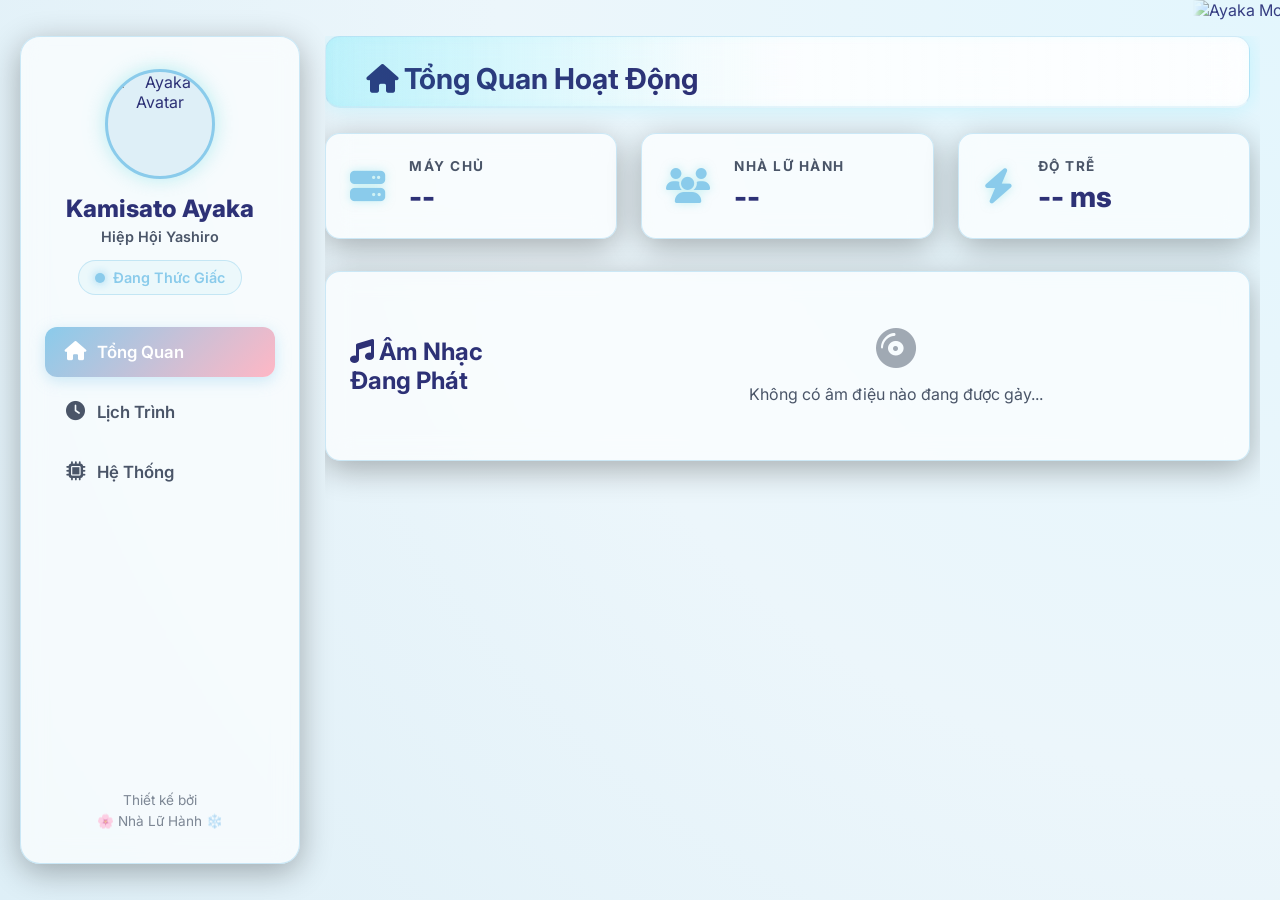
==== dashboard/index.html @ 8c341185 "Fix cache issue by adding ?v=2" ====
<!DOCTYPE html>
<html lang="vi">
<head>
    <meta charset="UTF-8">
    <meta name="viewport" content="width=device-width, initial-scale=1.0">
    <title>Kamisato Ayaka - Bảng Điều Khiển</title>
    <link rel="stylesheet" href="style.css?v=2">
    <link href="https://fonts.googleapis.com/css2?family=Inter:wght@300;400;600;800&display=swap" rel="stylesheet">
    <link rel="stylesheet" href="https://cdnjs.cloudflare.com/ajax/libs/font-awesome/6.4.0/css/all.min.css">
</head>
<body>
    <div class="background">
        <!-- Container chứa hoa tuyết và hoa đào (Được render bằng JavaScript) -->
        <div id="particles-container" aria-hidden="true"></div>
        <!-- Model Ayaka ẩn dưới cùng -->
        <img src="/assets/emojis/ayaka_model.png" class="ayaka-model" alt="Ayaka Model">
    </div>

    <div class="app-layout">
        <!-- Sidebar Navigation -->
        <aside class="sidebar glass">
            <div class="sidebar-header">
                <img src="/assets/emojis/default_avatar.png" alt="Ayaka Avatar" class="avatar" id="ayaka-avatar">
                <h3>Kamisato Ayaka</h3>
                <p class="subtitle">Hiệp Hội Yashiro</p>
                <div class="status-badge online" style="margin-top: 10px;">
                    <span class="dot"></span> Đang Thức Giấc
                </div>
            </div>
            
            <nav class="sidebar-nav">
                <button class="nav-btn active" onclick="switchTab('dashboard')" id="btn-tab-dashboard">
                    <i class="fa-solid fa-house"></i> Tổng Quan
                </button>
                <button class="nav-btn" onclick="switchTab('schedule')" id="btn-tab-schedule">
                    <i class="fa-solid fa-clock"></i> Lịch Trình
                </button>
                <button class="nav-btn" onclick="switchTab('system')" id="btn-tab-system">
                    <i class="fa-solid fa-microchip"></i> Hệ Thống
                </button>
            </nav>
            
            <div class="sidebar-footer">
                <p>Thiết kế bởi<br>🌸 Nhà Lữ Hành ❄️</p>
            </div>
        </aside>

        <!-- Main Content Area -->
        <main class="main-content">
            
            <!-- Tab 1: Tổng Quan (Dashboard) -->
            <div id="tab-dashboard" class="tab-pane active">
                <header class="tab-header">
                    <h2><i class="fa-solid fa-house"></i> Tổng Quan Hoạt Động</h2>
                </header>
                <section class="metrics">
                    <div class="card glass">
                        <i class="fa-solid fa-server icon"></i>
                        <div class="card-info">
                            <h3>Máy Chủ</h3>
                            <p id="guild-count" class="value">--</p>
                        </div>
                    </div>
                    
                    <div class="card glass">
                        <i class="fa-solid fa-users icon"></i>
                        <div class="card-info">
                            <h3>Nhà Lữ Hành</h3>
                            <p id="user-count" class="value">--</p>
                        </div>
                    </div>

                    <div class="card glass">
                        <i class="fa-solid fa-bolt icon"></i>
                        <div class="card-info">
                            <h3>Độ Trễ</h3>
                            <p id="ping-value" class="value">-- ms</p>
                        </div>
                    </div>
                </section>

                <section class="modules">
                    <div class="card full-width glass">
                        <h2><i class="fa-solid fa-music"></i> Âm Nhạc Đang Phát</h2>
                        <div id="music-container" class="music-list">
                            <div class="empty-state">
                                <i class="fa-solid fa-compact-disc fa-spin"></i>
                                <p>Không có âm điệu nào đang được gảy...</p>
                            </div>
                        </div>
                    </div>
                </section>
            </div>

            <!-- Tab 2: Lịch Trình (Schedules) -->
            <div id="tab-schedule" class="tab-pane">
                <header class="tab-header">
                    <h2><i class="fa-solid fa-clock"></i> Quản Lý Lịch Trình & Báo Thức</h2>
                </header>
                <section class="modules">
                    <div class="card full-width glass">
                        <div class="schedule-container">
                            <div class="schedule-form">
                                <h3><i class="fa-solid fa-plus"></i> Thêm Lịch Mới</h3>
                                <div class="form-group">
                                    <label>Máy Chủ:</label>
                                    <select id="guild-select" onchange="loadChannels()"><option value="">-- Chọn Máy Chủ --</option></select>
                                </div>
                                <div class="form-group">
                                    <label>Kênh Thông Báo:</label>
                                    <select id="channel-select"><option value="">-- Chọn Kênh --</option></select>
                                </div>
                                <div class="form-group">
                                    <label>Giờ Kích Hoạt (UTC+7):</label>
                                    <input type="time" id="time-input" required>
                                </div>
                                <div class="form-group">
                                    <label>Báo Thời Tiết Tại (Tùy chọn):</label>
                                    <input type="text" id="weather-input" placeholder="Vd: Hanoi,VN">
                                </div>
                                <div class="form-group">
                                    <label>Chỉ Đạo Nhắc Nhở (Prompt AI):</label>
                                    <textarea id="prompt-input" rows="3" placeholder="Vd: Viết lời chúc buổi sáng thật dễ thương..."></textarea>
                                </div>
                                <button id="btn-save-schedule" class="btn-primary" onclick="saveSchedule()">Lưu Lịch Trình</button>
                            </div>
                            <div class="schedule-list-container">
                                <h3><i class="fa-solid fa-list-check"></i> Lịch Đang Hoạt Động</h3>
                                <div id="schedule-list" class="schedule-list">
                                    <div class="empty-state">
                                        <i class="fa-solid fa-spinner fa-spin"></i>
                                        <p>Đang tải lịch trình...</p>
                                    </div>
                                </div>
                            </div>
                        </div>
                    </div>
                </section>
            </div>

            <!-- Tab 3: Hệ Thống (System) -->
            <div id="tab-system" class="tab-pane">
                <header class="tab-header">
                    <h2><i class="fa-solid fa-microchip"></i> Thông Tin Hệ Thống Bot</h2>
                </header>
                <section class="modules">
                    <div class="card large-card glass">
                        <h2><i class="fa-solid fa-info-circle"></i> Thông Số Kỹ Thuật</h2>
                        <div class="system-info">
                            <div class="sys-row">
                                <span>Tên Bot:</span>
                                <strong id="bot-name">Đang tải...</strong>
                            </div>
                            <div class="sys-row">
                                <span>Mô Hình AI:</span>
                                <strong>Gemini 3.8 Flash</strong>
                            </div>
                            <div class="sys-row">
                                <span>Trí Nhớ:</span>
                                <strong>PostgreSQL Đã Kết Nối</strong>
                            </div>
                        </div>
                    </div>
                    
                    <div class="card large-card glass">
                        <h2><i class="fa-solid fa-face-smile"></i> Tâm Trạng Của Ayaka</h2>
                        <div class="mood-box">
                            <img src="/assets/emojis/AyakaEmoji.jpg" id="mood-avatar" class="mood-img">
                            <p class="mood-text" id="mood-text">Tâm trạng: Vui vẻ 🌸</p>
                        </div>
                    </div>
                </section>
            </div>

        </main>
    </div>

    <script src="app.js?v=2"></script>
</body>
</html>
---- dashboard/style.css ----
@import url('https://fonts.googleapis.com/css2?family=Dancing+Script:wght@700&display=swap');

:root {
    --primary-color: #8ACBEB; /* Cyan from Ayaka's dress */
    --secondary-color: #ffb7c5; /* Sakura pink */
    --bg-dark: #DEEFF7; /* Soft light blue */
    --glass-bg: rgba(255, 255, 255, 0.65);
    --glass-border: rgba(138, 203, 235, 0.4);
    --text-primary: #2D3176; /* Dark navy text */
    --text-secondary: #4A5568;
}

* {
    margin: 0;
    padding: 0;
    box-sizing: border-box;
    font-family: 'Inter', sans-serif;
}

body {
    background-color: var(--bg-dark);
    color: var(--text-primary);
    min-height: 100vh;
    display: flex;
    justify-content: center;
    position: relative;
    overflow-x: hidden;
}

.background {
    position: fixed;
    top: 0;
    left: 0;
    width: 100%;
    height: 100%;
    background: radial-gradient(circle at top right, #E3F6FD 0%, #ECF6FB 50%, #DEEFF7 100%);
    z-index: -2;
}

/* Hiệu ứng làm trong suốt viền trắng của ảnh và hiển thị mẫu Ayaka */
.ayaka-model {
    position: fixed;
    bottom: -5vh;
    right: -2vw;
    height: 105vh;
    z-index: -1;
    opacity: 0.9;
    mix-blend-mode: multiply; /* Loại bỏ nền trắng */
    pointer-events: none;
    filter: contrast(1.1);
    
    /* Làm mờ mượt mà viền trái của ảnh để xóa vạch kẻ dọc */
    -webkit-mask-image: linear-gradient(to right, transparent 0%, black 15%);
    mask-image: linear-gradient(to right, transparent 0%, black 15%);
}

/* Hiệu ứng tuyết rơi/Hạt sáng lấp lánh (Sparkles) được Render bằng JS */
#particles-container {
    position: fixed;
    top: 0;
    left: 0;
    width: 100%;
    height: 100%;
    z-index: -1;
    pointer-events: none;
    overflow: hidden;
}

.particle {
    position: absolute;
    top: -10%;
    user-select: none;
    cursor: default;
    opacity: 0.8;
}

.particle.snow {
    color: var(--primary-color);
    text-shadow: 0 0 5px rgba(107, 214, 214, 0.5);
    animation: fall linear infinite, sway ease-in-out infinite alternate;
}

.particle.sakura {
    filter: drop-shadow(0 0 3px rgba(255, 183, 197, 0.6));
    animation: fall linear infinite, sway-sakura ease-in-out infinite alternate;
}

@keyframes fall {
    0% { top: -10%; }
    100% { top: 110%; }
}

@keyframes sway {
    0% { transform: translateX(0px) rotate(0deg); }
    100% { transform: translateX(50px) rotate(360deg); }
}

@keyframes sway-sakura {
    0% { transform: translateX(0px) rotate(0deg); }
    100% { transform: translateX(-40px) rotate(180deg); }
}

.container {
    width: 100%;
    max-width: 1000px;
    padding: 2rem;
    display: flex;
    flex-direction: column;
    gap: 2rem;
}

/* Header mượt mà như Logitech G Hub */
header {
    display: flex;
    justify-content: space-between;
    align-items: center;
    padding: 1.5rem 2.5rem;
    border-radius: 15px;
    background: linear-gradient(to right, rgba(0, 229, 255, 0.1) 0%, rgba(255, 255, 255, 0.8) 50%, rgba(255, 255, 255, 0.9) 100%);
    backdrop-filter: blur(16px);
    -webkit-backdrop-filter: blur(16px);
    border: 1px solid var(--glass-border);
    box-shadow: 0 0 20px rgba(0, 229, 255, 0.15), inset 0 0 10px rgba(0, 229, 255, 0.05);
    position: relative;
    overflow: hidden;
}

header::before {
    content: '';
    position: absolute;
    top: 0; left: 0; width: 40%; height: 100%;
    background: linear-gradient(90deg, rgba(0,229,255,0.1), transparent);
    z-index: 0;
}

.header-content {
    display: flex;
    align-items: center;
    gap: 1.5rem;
    z-index: 1;
}

.avatar {
    width: 75px;
    height: 75px;
    border-radius: 50%;
    object-fit: cover;
    border: 2px solid var(--primary-color);
    box-shadow: 0 0 15px rgba(140, 225, 230, 0.6);
    background-color: var(--bg-dark);
}

.title-group h1 {
    font-size: 2.2rem;
    font-weight: 800;
    color: var(--text-primary);
    text-shadow: 0 0 5px rgba(138, 203, 235, 0.3);
    letter-spacing: 1px;
}

/* Header Right flex container */
.header-right {
    display: flex;
    flex-direction: column;
    align-items: flex-end;
    gap: 0.2rem;
    z-index: 1;
}

/* Signature text style */
.signature {
    font-family: 'Dancing Script', cursive;
    font-size: 2.5rem;
    color: var(--primary-color);
    opacity: 0.8;
    margin-right: 15px;
    transform: rotate(-5deg);
    text-shadow: 0 0 10px rgba(255, 255, 255, 0.8);
    pointer-events: none;
}

.subtitle {
    color: var(--text-secondary);
    font-size: 0.95rem;
    font-weight: 600;
}

.status-badge {
    display: flex;
    align-items: center;
    gap: 8px;
    background: rgba(140, 225, 230, 0.1);
    color: var(--primary-color);
    padding: 8px 16px;
    border-radius: 30px;
    font-weight: 600;
    font-size: 0.9rem;
    border: 1px solid var(--glass-border);
    z-index: 1;
}

.dot {
    width: 10px;
    height: 10px;
    background-color: var(--primary-color);
    border-radius: 50%;
    box-shadow: 0 0 10px var(--primary-color);
    animation: pulse 2s infinite;
}

@keyframes pulse {
    0% { transform: scale(0.95); box-shadow: 0 0 0 0 rgba(140, 225, 230, 0.7); }
    70% { transform: scale(1); box-shadow: 0 0 0 10px rgba(140, 225, 230, 0); }
    100% { transform: scale(0.95); box-shadow: 0 0 0 0 rgba(140, 225, 230, 0); }
}

.glass {
    background: var(--glass-bg);
    backdrop-filter: blur(12px);
    -webkit-backdrop-filter: blur(12px);
    border: 1px solid var(--glass-border);
    box-shadow: 0 8px 32px 0 rgba(0, 0, 0, 0.3);
    border-radius: 15px;
    transition: transform 0.3s ease, box-shadow 0.3s ease, border-color 0.3s ease;
}

.glass:hover {
    transform: translateY(-3px);
    box-shadow: 0 12px 40px 0 rgba(0, 0, 0, 0.5), 0 0 20px rgba(140, 225, 230, 0.1);
    border-color: rgba(140, 225, 230, 0.5);
}

.metrics {
    display: grid;
    grid-template-columns: repeat(auto-fit, minmax(250px, 1fr));
    gap: 1.5rem;
    margin-bottom: 2rem;
}

.card {
    padding: 1.5rem;
    display: flex;
    align-items: center;
    gap: 1.5rem;
}

.icon {
    font-size: 2.2rem;
    color: var(--primary-color);
    text-shadow: 0 0 10px rgba(140, 225, 230, 0.5);
    background: transparent;
}

.card-info h3 {
    color: var(--text-secondary);
    font-size: 0.85rem;
    text-transform: uppercase;
    letter-spacing: 1.5px;
    margin-bottom: 5px;
}

.value {
    font-size: 1.8rem;
    font-weight: 800;
    color: var(--text-primary);
}

.modules {
    display: grid;
    grid-template-columns: 2fr 1fr;
    gap: 1.5rem;
}

.large-card {
    flex-direction: column;
    align-items: flex-start;
    padding: 2rem;
}

.large-card h2 {
    font-size: 1.2rem;
    text-transform: uppercase;
    letter-spacing: 1px;
    display: flex;
    align-items: center;
    gap: 10px;
    margin-bottom: 1.5rem;
    color: var(--primary-color);
}

.music-list {
    width: 100%;
    display: flex;
    flex-direction: column;
    gap: 10px;
}

.empty-state {
    text-align: center;
    padding: 2rem;
    color: var(--text-secondary);
    display: flex;
    flex-direction: column;
    align-items: center;
    gap: 1rem;
}

.empty-state i {
    font-size: 2.5rem;
    opacity: 0.5;
}

.track-item {
    display: flex;
    align-items: center;
    padding: 1rem;
    background: rgba(255, 255, 255, 0.03);
    border-radius: 12px;
    gap: 15px;
    border: 1px solid rgba(255,255,255,0.05);
}

.track-icon {
    width: 40px;
    height: 40px;
    background: var(--glass-bg);
    border: 1px solid var(--primary-color);
    border-radius: 50%;
    display: flex;
    justify-content: center;
    align-items: center;
    color: var(--primary-color);
    box-shadow: 0 0 10px rgba(140,225,230,0.3);
}

.track-info h4 {
    font-size: 1rem;
    margin-bottom: 3px;
    color: var(--text-primary);
}

.track-info p {
    font-size: 0.8rem;
    color: var(--text-secondary);
}

/* Khu vực Tâm trạng (Mood Box) */
.mood-box {
    width: 100%;
    display: flex;
    flex-direction: column;
    align-items: center;
    gap: 1rem;
    padding-top: 1rem;
}
.mood-img {
    width: 100px;
    height: 100px;
    border-radius: 15px;
    object-fit: cover;
    box-shadow: 0 5px 15px rgba(0,0,0,0.5);
    border: 2px solid var(--primary-color);
}
.mood-text {
    font-size: 1rem;
    font-weight: 600;
    color: var(--secondary-color);
}

.system-info {
    width: 100%;
    display: flex;
    flex-direction: column;
    gap: 1rem;
}

.sys-row {
    display: flex;
    justify-content: space-between;
    padding-bottom: 0.8rem;
    border-bottom: 1px dashed rgba(0, 0, 0, 0.1);
}

.sys-row span {
    color: var(--text-secondary);
}

footer {
    text-align: center;
    color: var(--text-secondary);
    font-size: 0.85rem;
    margin-top: 2rem;
    opacity: 0.6;
}

@media (max-width: 768px) {
    .modules {
        grid-template-columns: 1fr;
    }
    header {
        flex-direction: column;
        text-align: center;
        gap: 1rem;
    }
    .signature {
        display: none;
    }
}

/* Schedule Styles */
.full-width { grid-column: 1 / -1; }
.schedule-container { display: grid; grid-template-columns: 1fr 1fr; gap: 20px; margin-top: 15px; }
.schedule-form, .schedule-list-container { background: rgba(255, 255, 255, 0.5); padding: 15px; border-radius: 12px; }
.form-group { margin-bottom: 12px; }
.form-group label { display: block; font-size: 0.9em; font-weight: 600; color: var(--primary-color); margin-bottom: 5px; }
.form-group select, .form-group input, .form-group textarea { width: 100%; padding: 8px 12px; border: 1px solid rgba(138, 180, 248, 0.3); border-radius: 8px; font-family: 'Inter', sans-serif; }
.btn-primary { background: linear-gradient(135deg, var(--primary-color), var(--secondary-color)); color: white; border: none; padding: 10px 20px; border-radius: 8px; cursor: pointer; font-weight: bold; width: 100%; transition: opacity 0.3s; }
.btn-primary:hover { opacity: 0.9; }
.schedule-item { background: white; padding: 12px; border-radius: 8px; margin-bottom: 10px; box-shadow: 0 2px 5px rgba(0,0,0,0.05); display: flex; justify-content: space-between; align-items: center; }
.schedule-item .info h4 { margin: 0 0 5px 0; color: var(--primary-color); }
.schedule-item .info p { margin: 0; font-size: 0.85em; color: var(--text-color); }
.btn-delete { background: #ff4d4d; color: white; border: none; width: 30px; height: 30px; border-radius: 50%; cursor: pointer; display: flex; align-items: center; justify-content: center; }
.btn-delete:hover { background: #cc0000; }
@media (max-width: 768px) { .schedule-container { grid-template-columns: 1fr; } }

/* --- Layout Ch�nh --- */
.app-layout {
    display: flex;
    width: 100%;
    max-width: 1300px;
    height: 92vh;
    margin-top: 4vh;
    gap: 25px;
    padding: 0 20px;
    z-index: 1;
}

/* --- Sidebar --- */
.sidebar {
    width: 280px;
    display: flex;
    flex-direction: column;
    padding: 2rem 1.5rem;
    gap: 2rem;
    border-radius: 20px;
    flex-shrink: 0;
}

.sidebar-header {
    display: flex;
    flex-direction: column;
    align-items: center;
    text-align: center;
    gap: 5px;
}
.sidebar-header h3 {
    color: var(--text-primary);
    font-size: 1.5rem;
    font-weight: 800;
    margin-top: 10px;
}
.sidebar-header .subtitle {
    color: var(--text-secondary);
    font-size: 0.9rem;
    font-weight: 600;
}
.avatar {
    width: 110px;
    height: 110px;
    border-radius: 50%;
    object-fit: cover;
    border: 3px solid var(--primary-color);
    box-shadow: 0 0 20px rgba(140, 225, 230, 0.6);
    background-color: var(--bg-dark);
}

.sidebar-nav {
    display: flex;
    flex-direction: column;
    gap: 10px;
    flex: 1;
}
.nav-btn {
    background: transparent;
    border: none;
    color: var(--text-secondary);
    text-align: left;
    padding: 15px 20px;
    font-size: 1.05rem;
    font-weight: 600;
    border-radius: 12px;
    cursor: pointer;
    transition: all 0.3s ease;
    display: flex;
    align-items: center;
    gap: 12px;
}
.nav-btn i { font-size: 1.2rem; width: 20px; text-align: center; }
.nav-btn:hover {
    background: rgba(138, 203, 235, 0.15);
    color: var(--primary-color);
    transform: translateX(5px);
}
.nav-btn.active {
    background: linear-gradient(135deg, var(--primary-color), var(--secondary-color));
    color: white;
    box-shadow: 0 4px 15px rgba(138, 203, 235, 0.4);
}
.nav-btn.active:hover { transform: none; color: white; }

.sidebar-footer { text-align: center; color: var(--text-secondary); font-size: 0.85rem; line-height: 1.5; opacity: 0.7;}

/* --- Main Content & Tabs --- */
.main-content {
    flex: 1;
    overflow-y: auto;
    padding-right: 10px; /* offset scrollbar */
}
/* Tu? ch?nh Scrollbar */
.main-content::-webkit-scrollbar { width: 6px; }
.main-content::-webkit-scrollbar-thumb { background: rgba(138,203,235,0.5); border-radius: 10px; }
.main-content::-webkit-scrollbar-track { background: transparent; }

.tab-pane {
    display: none;
    animation: fadeIn 0.4s ease forwards;
}
.tab-pane.active { display: block; }
@keyframes fadeIn { from { opacity: 0; transform: translateY(10px); } to { opacity: 1; transform: translateY(0); } }

.tab-header { margin-bottom: 25px; padding-bottom: 10px; border-bottom: 2px solid rgba(138,203,235,0.2); }
.tab-header h2 { font-size: 1.8rem; color: var(--text-primary); }

/* Make modules stack vertically if needed */
.modules { display: flex; flex-direction: column; gap: 1.5rem; }

/* Responsive adjustments */
@media (max-width: 900px) {
    .app-layout { flex-direction: column; height: auto; }
    .sidebar { width: 100%; flex-direction: row; flex-wrap: wrap; justify-content: space-between; padding: 1rem; }
    .sidebar-header { flex-direction: row; text-align: left; }
    .sidebar-header .avatar { width: 60px; height: 60px; }
    .sidebar-nav { flex-direction: row; width: 100%; overflow-x: auto; }
    .nav-btn { flex: 1; justify-content: center; padding: 10px; font-size: 0.9rem; }
}
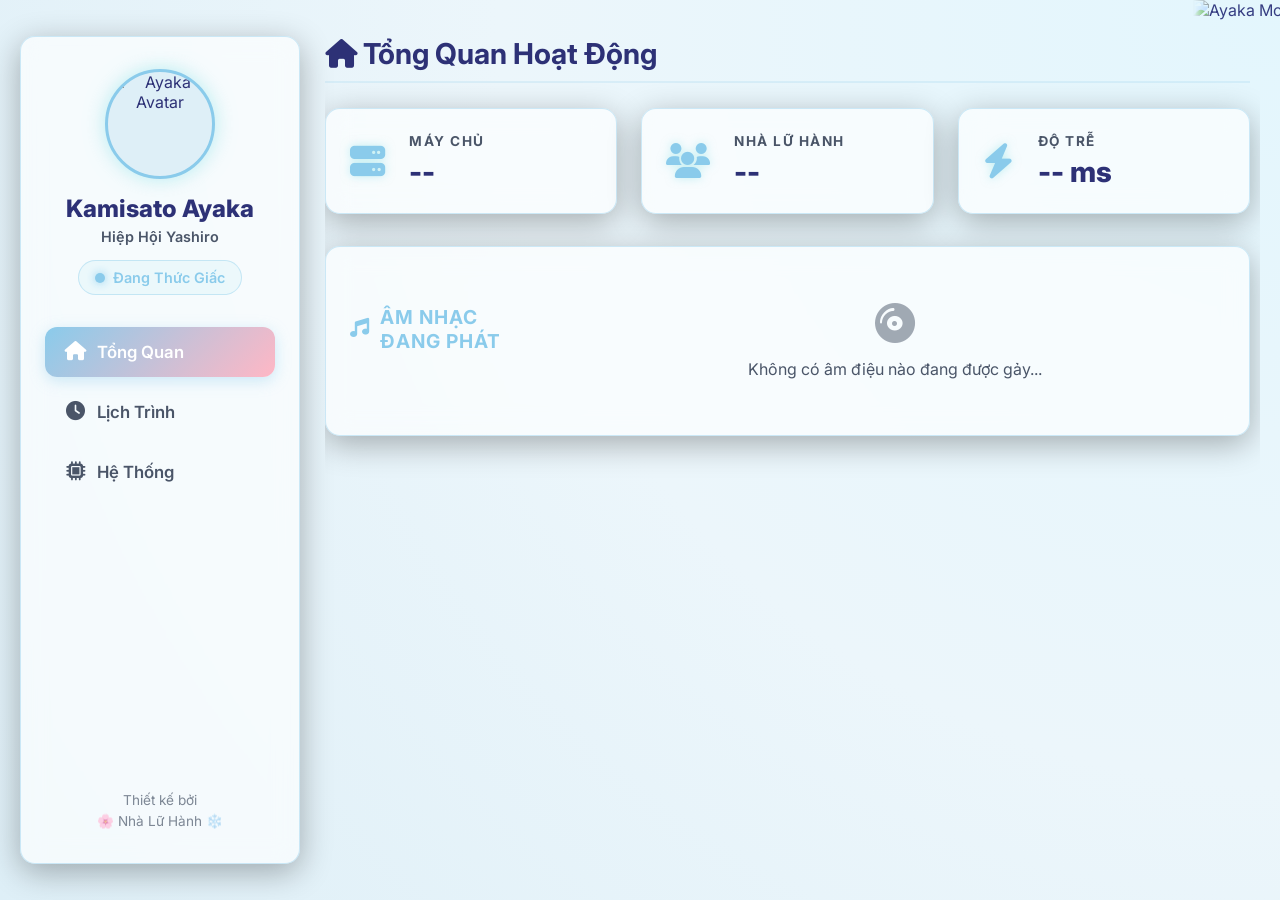
==== commit 4cdad313: "Fix CSS encoding corruption" ====
--- a/dashboard/index.html
+++ b/dashboard/index.html
@@ -4,7 +4,7 @@
     <meta charset="UTF-8">
     <meta name="viewport" content="width=device-width, initial-scale=1.0">
     <title>Kamisato Ayaka - Bảng Điều Khiển</title>
-    <link rel="stylesheet" href="style.css?v=2">
+    <link rel="stylesheet" href="style.css?v=3">
     <link href="https://fonts.googleapis.com/css2?family=Inter:wght@300;400;600;800&display=swap" rel="stylesheet">
     <link rel="stylesheet" href="https://cdnjs.cloudflare.com/ajax/libs/font-awesome/6.4.0/css/all.min.css">
 </head>
--- a/dashboard/style.css
+++ b/dashboard/style.css
@@ -100,89 +100,56 @@
     100% { transform: translateX(-40px) rotate(180deg); }
 }
 
-.container {
-    width: 100%;
-    max-width: 1000px;
-    padding: 2rem;
-    display: flex;
-    flex-direction: column;
+/* --- Layout Chính --- */
+.app-layout {
+    display: flex;
+    width: 100%;
+    max-width: 1300px;
+    height: 92vh;
+    margin-top: 4vh;
+    gap: 25px;
+    padding: 0 20px;
+    z-index: 1;
+}
+
+/* --- Sidebar --- */
+.sidebar {
+    width: 280px;
+    display: flex;
+    flex-direction: column;
+    padding: 2rem 1.5rem;
     gap: 2rem;
-}
-
-/* Header mượt mà như Logitech G Hub */
-header {
-    display: flex;
-    justify-content: space-between;
-    align-items: center;
-    padding: 1.5rem 2.5rem;
-    border-radius: 15px;
-    background: linear-gradient(to right, rgba(0, 229, 255, 0.1) 0%, rgba(255, 255, 255, 0.8) 50%, rgba(255, 255, 255, 0.9) 100%);
-    backdrop-filter: blur(16px);
-    -webkit-backdrop-filter: blur(16px);
-    border: 1px solid var(--glass-border);
-    box-shadow: 0 0 20px rgba(0, 229, 255, 0.15), inset 0 0 10px rgba(0, 229, 255, 0.05);
-    position: relative;
-    overflow: hidden;
-}
-
-header::before {
-    content: '';
-    position: absolute;
-    top: 0; left: 0; width: 40%; height: 100%;
-    background: linear-gradient(90deg, rgba(0,229,255,0.1), transparent);
-    z-index: 0;
-}
-
-.header-content {
-    display: flex;
-    align-items: center;
-    gap: 1.5rem;
-    z-index: 1;
+    border-radius: 20px;
+    flex-shrink: 0;
+}
+
+.sidebar-header {
+    display: flex;
+    flex-direction: column;
+    align-items: center;
+    text-align: center;
+    gap: 5px;
+}
+.sidebar-header h3 {
+    color: var(--text-primary);
+    font-size: 1.5rem;
+    font-weight: 800;
+    margin-top: 10px;
+}
+.sidebar-header .subtitle {
+    color: var(--text-secondary);
+    font-size: 0.9rem;
+    font-weight: 600;
 }
 
 .avatar {
-    width: 75px;
-    height: 75px;
+    width: 110px;
+    height: 110px;
     border-radius: 50%;
     object-fit: cover;
-    border: 2px solid var(--primary-color);
-    box-shadow: 0 0 15px rgba(140, 225, 230, 0.6);
+    border: 3px solid var(--primary-color);
+    box-shadow: 0 0 20px rgba(140, 225, 230, 0.6);
     background-color: var(--bg-dark);
-}
-
-.title-group h1 {
-    font-size: 2.2rem;
-    font-weight: 800;
-    color: var(--text-primary);
-    text-shadow: 0 0 5px rgba(138, 203, 235, 0.3);
-    letter-spacing: 1px;
-}
-
-/* Header Right flex container */
-.header-right {
-    display: flex;
-    flex-direction: column;
-    align-items: flex-end;
-    gap: 0.2rem;
-    z-index: 1;
-}
-
-/* Signature text style */
-.signature {
-    font-family: 'Dancing Script', cursive;
-    font-size: 2.5rem;
-    color: var(--primary-color);
-    opacity: 0.8;
-    margin-right: 15px;
-    transform: rotate(-5deg);
-    text-shadow: 0 0 10px rgba(255, 255, 255, 0.8);
-    pointer-events: none;
-}
-
-.subtitle {
-    color: var(--text-secondary);
-    font-size: 0.95rem;
-    font-weight: 600;
 }
 
 .status-badge {
@@ -214,6 +181,69 @@
     100% { transform: scale(0.95); box-shadow: 0 0 0 0 rgba(140, 225, 230, 0); }
 }
 
+
+.sidebar-nav {
+    display: flex;
+    flex-direction: column;
+    gap: 10px;
+    flex: 1;
+}
+.nav-btn {
+    background: transparent;
+    border: none;
+    color: var(--text-secondary);
+    text-align: left;
+    padding: 15px 20px;
+    font-size: 1.05rem;
+    font-weight: 600;
+    border-radius: 12px;
+    cursor: pointer;
+    transition: all 0.3s ease;
+    display: flex;
+    align-items: center;
+    gap: 12px;
+}
+.nav-btn i { font-size: 1.2rem; width: 20px; text-align: center; }
+.nav-btn:hover {
+    background: rgba(138, 203, 235, 0.15);
+    color: var(--primary-color);
+    transform: translateX(5px);
+}
+.nav-btn.active {
+    background: linear-gradient(135deg, var(--primary-color), var(--secondary-color));
+    color: white;
+    box-shadow: 0 4px 15px rgba(138, 203, 235, 0.4);
+}
+.nav-btn.active:hover { transform: none; color: white; }
+
+.sidebar-footer { text-align: center; color: var(--text-secondary); font-size: 0.85rem; line-height: 1.5; opacity: 0.7;}
+
+
+/* --- Main Content & Tabs --- */
+.main-content {
+    flex: 1;
+    overflow-y: auto;
+    padding-right: 10px; /* offset scrollbar */
+}
+/* Tuỳ chỉnh Scrollbar */
+.main-content::-webkit-scrollbar { width: 6px; }
+.main-content::-webkit-scrollbar-thumb { background: rgba(138,203,235,0.5); border-radius: 10px; }
+.main-content::-webkit-scrollbar-track { background: transparent; }
+
+.tab-pane {
+    display: none;
+    animation: fadeIn 0.4s ease forwards;
+}
+.tab-pane.active { display: block; }
+@keyframes fadeIn { from { opacity: 0; transform: translateY(10px); } to { opacity: 1; transform: translateY(0); } }
+
+.tab-header { margin-bottom: 25px; padding-bottom: 10px; border-bottom: 2px solid rgba(138,203,235,0.2); }
+.tab-header h2 { font-size: 1.8rem; color: var(--text-primary); }
+
+.modules { display: flex; flex-direction: column; gap: 1.5rem; }
+
+
+/* UI Components */
 .glass {
     background: var(--glass-bg);
     backdrop-filter: blur(12px);
@@ -265,12 +295,6 @@
     color: var(--text-primary);
 }
 
-.modules {
-    display: grid;
-    grid-template-columns: 2fr 1fr;
-    gap: 1.5rem;
-}
-
 .large-card {
     flex-direction: column;
     align-items: flex-start;
@@ -288,6 +312,18 @@
     color: var(--primary-color);
 }
 
+.full-width h2 {
+    font-size: 1.2rem;
+    text-transform: uppercase;
+    letter-spacing: 1px;
+    display: flex;
+    align-items: center;
+    gap: 10px;
+    margin-bottom: 1.5rem;
+    color: var(--primary-color);
+}
+
+/* Music */
 .music-list {
     width: 100%;
     display: flex;
@@ -344,7 +380,7 @@
     color: var(--text-secondary);
 }
 
-/* Khu vực Tâm trạng (Mood Box) */
+/* Mood Box */
 .mood-box {
     width: 100%;
     display: flex;
@@ -385,30 +421,8 @@
     color: var(--text-secondary);
 }
 
-footer {
-    text-align: center;
-    color: var(--text-secondary);
-    font-size: 0.85rem;
-    margin-top: 2rem;
-    opacity: 0.6;
-}
-
-@media (max-width: 768px) {
-    .modules {
-        grid-template-columns: 1fr;
-    }
-    header {
-        flex-direction: column;
-        text-align: center;
-        gap: 1rem;
-    }
-    .signature {
-        display: none;
-    }
-}
-
-/* Schedule Styles */
-.full-width { grid-column: 1 / -1; }
+/* Schedule */
+.full-width { grid-column: 1 / -1; padding: 1.5rem; }
 .schedule-container { display: grid; grid-template-columns: 1fr 1fr; gap: 20px; margin-top: 15px; }
 .schedule-form, .schedule-list-container { background: rgba(255, 255, 255, 0.5); padding: 15px; border-radius: 12px; }
 .form-group { margin-bottom: 12px; }
@@ -421,120 +435,8 @@
 .schedule-item .info p { margin: 0; font-size: 0.85em; color: var(--text-color); }
 .btn-delete { background: #ff4d4d; color: white; border: none; width: 30px; height: 30px; border-radius: 50%; cursor: pointer; display: flex; align-items: center; justify-content: center; }
 .btn-delete:hover { background: #cc0000; }
-@media (max-width: 768px) { .schedule-container { grid-template-columns: 1fr; } }
-
-/* --- Layout Ch�nh --- */
-.app-layout {
-    display: flex;
-    width: 100%;
-    max-width: 1300px;
-    height: 92vh;
-    margin-top: 4vh;
-    gap: 25px;
-    padding: 0 20px;
-    z-index: 1;
-}
-
-/* --- Sidebar --- */
-.sidebar {
-    width: 280px;
-    display: flex;
-    flex-direction: column;
-    padding: 2rem 1.5rem;
-    gap: 2rem;
-    border-radius: 20px;
-    flex-shrink: 0;
-}
-
-.sidebar-header {
-    display: flex;
-    flex-direction: column;
-    align-items: center;
-    text-align: center;
-    gap: 5px;
-}
-.sidebar-header h3 {
-    color: var(--text-primary);
-    font-size: 1.5rem;
-    font-weight: 800;
-    margin-top: 10px;
-}
-.sidebar-header .subtitle {
-    color: var(--text-secondary);
-    font-size: 0.9rem;
-    font-weight: 600;
-}
-.avatar {
-    width: 110px;
-    height: 110px;
-    border-radius: 50%;
-    object-fit: cover;
-    border: 3px solid var(--primary-color);
-    box-shadow: 0 0 20px rgba(140, 225, 230, 0.6);
-    background-color: var(--bg-dark);
-}
-
-.sidebar-nav {
-    display: flex;
-    flex-direction: column;
-    gap: 10px;
-    flex: 1;
-}
-.nav-btn {
-    background: transparent;
-    border: none;
-    color: var(--text-secondary);
-    text-align: left;
-    padding: 15px 20px;
-    font-size: 1.05rem;
-    font-weight: 600;
-    border-radius: 12px;
-    cursor: pointer;
-    transition: all 0.3s ease;
-    display: flex;
-    align-items: center;
-    gap: 12px;
-}
-.nav-btn i { font-size: 1.2rem; width: 20px; text-align: center; }
-.nav-btn:hover {
-    background: rgba(138, 203, 235, 0.15);
-    color: var(--primary-color);
-    transform: translateX(5px);
-}
-.nav-btn.active {
-    background: linear-gradient(135deg, var(--primary-color), var(--secondary-color));
-    color: white;
-    box-shadow: 0 4px 15px rgba(138, 203, 235, 0.4);
-}
-.nav-btn.active:hover { transform: none; color: white; }
-
-.sidebar-footer { text-align: center; color: var(--text-secondary); font-size: 0.85rem; line-height: 1.5; opacity: 0.7;}
-
-/* --- Main Content & Tabs --- */
-.main-content {
-    flex: 1;
-    overflow-y: auto;
-    padding-right: 10px; /* offset scrollbar */
-}
-/* Tu? ch?nh Scrollbar */
-.main-content::-webkit-scrollbar { width: 6px; }
-.main-content::-webkit-scrollbar-thumb { background: rgba(138,203,235,0.5); border-radius: 10px; }
-.main-content::-webkit-scrollbar-track { background: transparent; }
-
-.tab-pane {
-    display: none;
-    animation: fadeIn 0.4s ease forwards;
-}
-.tab-pane.active { display: block; }
-@keyframes fadeIn { from { opacity: 0; transform: translateY(10px); } to { opacity: 1; transform: translateY(0); } }
-
-.tab-header { margin-bottom: 25px; padding-bottom: 10px; border-bottom: 2px solid rgba(138,203,235,0.2); }
-.tab-header h2 { font-size: 1.8rem; color: var(--text-primary); }
-
-/* Make modules stack vertically if needed */
-.modules { display: flex; flex-direction: column; gap: 1.5rem; }
-
-/* Responsive adjustments */
+
+/* Responsive */
 @media (max-width: 900px) {
     .app-layout { flex-direction: column; height: auto; }
     .sidebar { width: 100%; flex-direction: row; flex-wrap: wrap; justify-content: space-between; padding: 1rem; }
@@ -542,4 +444,5 @@
     .sidebar-header .avatar { width: 60px; height: 60px; }
     .sidebar-nav { flex-direction: row; width: 100%; overflow-x: auto; }
     .nav-btn { flex: 1; justify-content: center; padding: 10px; font-size: 0.9rem; }
-}
+    .schedule-container { grid-template-columns: 1fr; }
+}
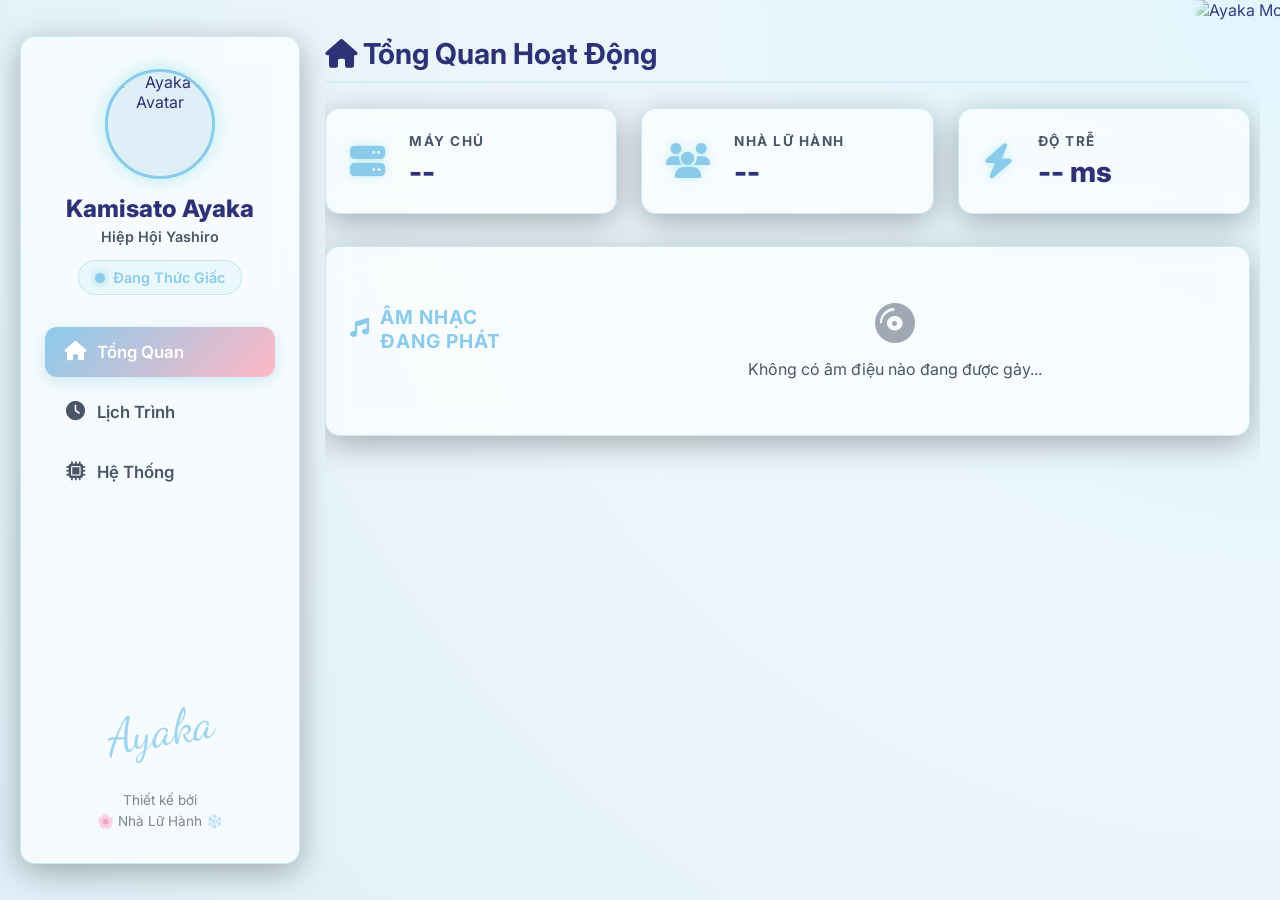
==== commit 8dd1a82a: "Fix JS corruption & add signature" ====
--- a/dashboard/index.html
+++ b/dashboard/index.html
@@ -4,7 +4,7 @@
     <meta charset="UTF-8">
     <meta name="viewport" content="width=device-width, initial-scale=1.0">
     <title>Kamisato Ayaka - Bảng Điều Khiển</title>
-    <link rel="stylesheet" href="style.css?v=3">
+    <link rel="stylesheet" href="style.css?v=4">
     <link href="https://fonts.googleapis.com/css2?family=Inter:wght@300;400;600;800&display=swap" rel="stylesheet">
     <link rel="stylesheet" href="https://cdnjs.cloudflare.com/ajax/libs/font-awesome/6.4.0/css/all.min.css">
 </head>
@@ -39,6 +39,10 @@
                     <i class="fa-solid fa-microchip"></i> Hệ Thống
                 </button>
             </nav>
+            
+            <div class="sidebar-signature" style="font-family: 'Dancing Script', cursive; font-size: 3rem; color: var(--primary-color); text-align: center; transform: rotate(-10deg); margin-top: auto; opacity: 0.8; text-shadow: 0 0 10px rgba(255,255,255,0.8);">
+                Ayaka
+            </div>
             
             <div class="sidebar-footer">
                 <p>Thiết kế bởi<br>🌸 Nhà Lữ Hành ❄️</p>
@@ -175,6 +179,6 @@
         </main>
     </div>
 
-    <script src="app.js?v=2"></script>
+    <script src="app.js?v=4"></script>
 </body>
 </html>
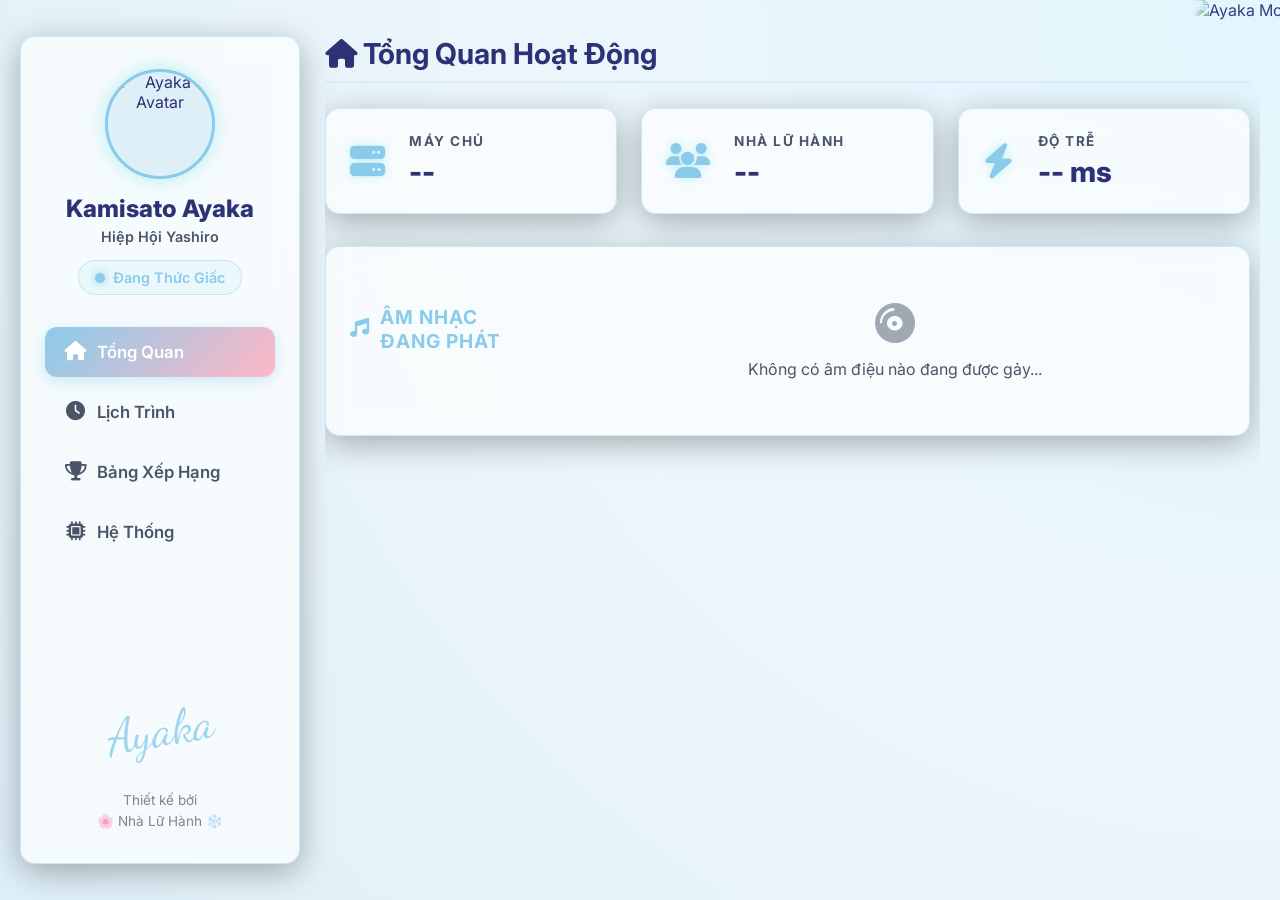
==== commit e9ea1256: "Merge Leaderboard into Main Dashboard SPA" ====
--- a/dashboard/index.html
+++ b/dashboard/index.html
@@ -4,7 +4,7 @@
     <meta charset="UTF-8">
     <meta name="viewport" content="width=device-width, initial-scale=1.0">
     <title>Kamisato Ayaka - Bảng Điều Khiển</title>
-    <link rel="stylesheet" href="style.css?v=4">
+    <link rel="stylesheet" href="style.css?v=5">
     <link href="https://fonts.googleapis.com/css2?family=Inter:wght@300;400;600;800&display=swap" rel="stylesheet">
     <link rel="stylesheet" href="https://cdnjs.cloudflare.com/ajax/libs/font-awesome/6.4.0/css/all.min.css">
 </head>
@@ -35,6 +35,9 @@
                 <button class="nav-btn" onclick="switchTab('schedule')" id="btn-tab-schedule">
                     <i class="fa-solid fa-clock"></i> Lịch Trình
                 </button>
+                <button class="nav-btn" onclick="switchTab('leaderboard')" id="btn-tab-leaderboard">
+                    <i class="fa-solid fa-trophy"></i> Bảng Xếp Hạng
+                </button>
                 <button class="nav-btn" onclick="switchTab('system')" id="btn-tab-system">
                     <i class="fa-solid fa-microchip"></i> Hệ Thống
                 </button>
@@ -142,7 +145,30 @@
                 </section>
             </div>
 
-            <!-- Tab 3: Hệ Thống (System) -->
+            <!-- Tab 3: Bảng Xếp Hạng (Leaderboard) -->
+            <div id="tab-leaderboard" class="tab-pane">
+                <header class="tab-header">
+                    <h2><i class="fa-solid fa-trophy"></i> Bảng Phong Thần</h2>
+                </header>
+                <section class="modules">
+                    <div class="card full-width glass">
+                        <div style="text-align: center; margin-bottom: 20px;">
+                            <p>Tôn vinh những Nhà Lữ Hành chăm chỉ tương tác nhất cùng Ayaka 🌸</p>
+                        </div>
+                        <div class="table-responsive">
+                            <table class="lb-table" style="width: 100%; border-collapse: separate; border-spacing: 0 10px;">
+                                <tbody id="lb-body">
+                                    <tr>
+                                        <td colspan="4" style="text-align: center; padding: 2rem;">Đang tải dữ liệu...</td>
+                                    </tr>
+                                </tbody>
+                            </table>
+                        </div>
+                    </div>
+                </section>
+            </div>
+
+            <!-- Tab 4: Hệ Thống (System) -->
             <div id="tab-system" class="tab-pane">
                 <header class="tab-header">
                     <h2><i class="fa-solid fa-microchip"></i> Thông Tin Hệ Thống Bot</h2>
@@ -179,6 +205,21 @@
         </main>
     </div>
 
-    <script src="app.js?v=4"></script>
+    <!-- Custom Modal cho Thông Báo và Xác Nhận -->
+    <div id="custom-modal" class="modal-overlay">
+        <div class="modal-content glass">
+            <div class="modal-icon" id="modal-icon">
+                <i class="fa-solid fa-bell"></i>
+            </div>
+            <h3 id="modal-title">Thông báo</h3>
+            <p id="modal-message">Nội dung thông báo...</p>
+            <div class="modal-actions" id="modal-actions">
+                <button id="modal-btn-ok" class="btn-primary">Đồng Ý</button>
+                <button id="modal-btn-cancel" class="btn-secondary" style="display: none;">Hủy</button>
+            </div>
+        </div>
+    </div>
+
+    <script src="app.js?v=5"></script>
 </body>
 </html>
--- a/dashboard/style.css
+++ b/dashboard/style.css
@@ -436,6 +436,78 @@
 .btn-delete { background: #ff4d4d; color: white; border: none; width: 30px; height: 30px; border-radius: 50%; cursor: pointer; display: flex; align-items: center; justify-content: center; }
 .btn-delete:hover { background: #cc0000; }
 
+/* Custom Modal */
+.modal-overlay {
+    position: fixed;
+    top: 0; left: 0; width: 100%; height: 100%;
+    background: rgba(0, 0, 0, 0.4);
+    backdrop-filter: blur(5px);
+    display: none; /* Hidden by default */
+    align-items: center;
+    justify-content: center;
+    z-index: 1000;
+    opacity: 0;
+    transition: opacity 0.3s ease;
+}
+.modal-overlay.active {
+    display: flex;
+    opacity: 1;
+}
+.modal-content {
+    background: var(--bg-dark);
+    padding: 2rem;
+    border-radius: 20px;
+    width: 90%;
+    max-width: 400px;
+    text-align: center;
+    transform: translateY(-20px);
+    transition: transform 0.3s ease;
+    box-shadow: 0 10px 40px rgba(0,0,0,0.2);
+}
+.modal-overlay.active .modal-content {
+    transform: translateY(0);
+}
+.modal-icon {
+    font-size: 3rem;
+    color: var(--primary-color);
+    margin-bottom: 1rem;
+}
+.modal-icon.warning {
+    color: #ff4d4d;
+}
+.modal-content h3 {
+    color: var(--text-primary);
+    margin-bottom: 0.5rem;
+    font-size: 1.5rem;
+}
+.modal-content p {
+    color: var(--text-secondary);
+    margin-bottom: 1.5rem;
+    line-height: 1.5;
+}
+.modal-actions {
+    display: flex;
+    gap: 10px;
+    justify-content: center;
+}
+.btn-secondary {
+    background: rgba(0, 0, 0, 0.1);
+    color: var(--text-secondary);
+    border: none;
+    padding: 10px 20px;
+    border-radius: 8px;
+    cursor: pointer;
+    font-weight: bold;
+    flex: 1;
+    transition: all 0.3s;
+}
+.btn-secondary:hover {
+    background: rgba(0, 0, 0, 0.2);
+}
+.btn-primary {
+    flex: 1;
+}
+
 /* Responsive */
 @media (max-width: 900px) {
     .app-layout { flex-direction: column; height: auto; }
@@ -446,3 +518,73 @@
     .nav-btn { flex: 1; justify-content: center; padding: 10px; font-size: 0.9rem; }
     .schedule-container { grid-template-columns: 1fr; }
 }
+
+/* --- Leaderboard Styles --- */
+.lb-table {
+    width: 100%;
+    border-collapse: separate;
+    border-spacing: 0 10px;
+}
+.lb-row {
+    background: rgba(240, 248, 255, 0.5);
+    transition: transform 0.2s, box-shadow 0.2s;
+}
+.dark-mode .lb-row {
+    background: rgba(50, 50, 60, 0.5);
+}
+.lb-row:hover {
+    transform: scale(1.01);
+    box-shadow: 0 5px 15px rgba(0,0,0,0.1);
+}
+.lb-cell {
+    padding: 1rem;
+    vertical-align: middle;
+}
+.lb-row td:first-child {
+    border-top-left-radius: 10px;
+    border-bottom-left-radius: 10px;
+    font-weight: bold;
+    font-size: 1.5rem;
+    text-align: center;
+    width: 80px;
+}
+.lb-row td:last-child {
+    border-top-right-radius: 10px;
+    border-bottom-right-radius: 10px;
+    text-align: right;
+    font-weight: bold;
+    color: var(--primary-color);
+}
+.rank-1 td:first-child { color: gold; text-shadow: 0 0 10px rgba(255, 215, 0, 0.5); font-size: 2rem;}
+.rank-2 td:first-child { color: silver; text-shadow: 0 0 10px rgba(192, 192, 192, 0.5); font-size: 1.8rem;}
+.rank-3 td:first-child { color: #cd7f32; text-shadow: 0 0 10px rgba(205, 127, 50, 0.5); font-size: 1.6rem;}
+.user-info {
+    display: flex;
+    align-items: center;
+    gap: 15px;
+}
+.user-avatar {
+    width: 50px;
+    height: 50px;
+    border-radius: 50%;
+    border: 2px solid var(--primary-color);
+    box-shadow: 0 0 10px rgba(138, 203, 235, 0.5);
+}
+.user-name {
+    font-weight: bold;
+    font-size: 1.1rem;
+    color: var(--text-primary);
+}
+.user-tag {
+    font-size: 0.8rem;
+    color: var(--text-secondary);
+}
+.level-badge {
+    background: linear-gradient(135deg, var(--primary-color), var(--secondary-color));
+    color: white;
+    padding: 5px 10px;
+    border-radius: 15px;
+    font-size: 0.9rem;
+    font-weight: bold;
+    box-shadow: 0 2px 5px rgba(0,0,0,0.2);
+}
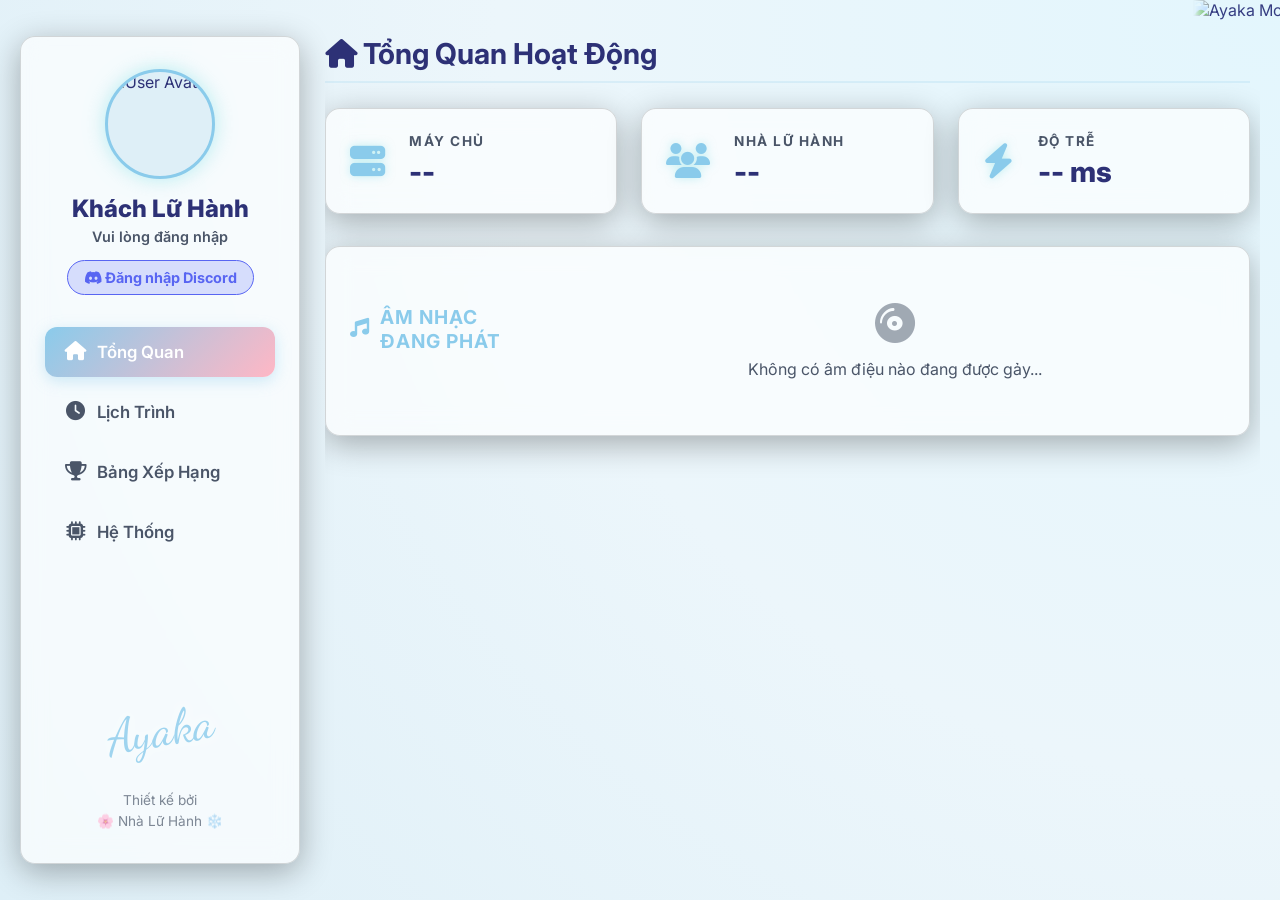
==== commit edb8eb7f: "Phase 9: Implement Discord OAuth2, Affection System, and Airi integration" ====
--- a/dashboard/index.html
+++ b/dashboard/index.html
@@ -19,18 +19,21 @@
     <div class="app-layout">
         <!-- Sidebar Navigation -->
         <aside class="sidebar glass">
-            <div class="sidebar-header">
-                <img src="/assets/emojis/default_avatar.png" alt="Ayaka Avatar" class="avatar" id="ayaka-avatar">
-                <h3>Kamisato Ayaka</h3>
-                <p class="subtitle">Hiệp Hội Yashiro</p>
-                <div class="status-badge online" style="margin-top: 10px;">
-                    <span class="dot"></span> Đang Thức Giấc
+            <div class="sidebar-header" id="sidebar-profile">
+                <img src="/assets/emojis/default_avatar.png" alt="User Avatar" class="avatar" id="user-avatar">
+                <h3 id="user-name">Khách Lữ Hành</h3>
+                <p class="subtitle" id="user-subtitle">Vui lòng đăng nhập</p>
+                <div class="status-badge" style="margin-top: 10px; background: rgba(88, 101, 242, 0.2); border-color: #5865F2;">
+                    <a href="/login" style="color: #5865F2; text-decoration: none; font-weight: bold;"><i class="fa-brands fa-discord"></i> Đăng nhập Discord</a>
                 </div>
             </div>
             
             <nav class="sidebar-nav">
                 <button class="nav-btn active" onclick="switchTab('dashboard')" id="btn-tab-dashboard">
                     <i class="fa-solid fa-house"></i> Tổng Quan
+                </button>
+                <button class="nav-btn" onclick="switchTab('companion')" id="btn-tab-companion" style="display: none;">
+                    <i class="fa-solid fa-heart"></i> Đồng Hành (Airi)
                 </button>
                 <button class="nav-btn" onclick="switchTab('schedule')" id="btn-tab-schedule">
                     <i class="fa-solid fa-clock"></i> Lịch Trình
@@ -94,6 +97,27 @@
                                 <i class="fa-solid fa-compact-disc fa-spin"></i>
                                 <p>Không có âm điệu nào đang được gảy...</p>
                             </div>
+                        </div>
+                    </div>
+                </section>
+            </div>
+
+            <!-- Tab: Đồng Hành (Airi Companion) -->
+            <div id="tab-companion" class="tab-pane">
+                <header class="tab-header">
+                    <h2><i class="fa-solid fa-heart"></i> Không Gian Đồng Hành</h2>
+                </header>
+                <section class="modules">
+                    <div class="card full-width glass" style="display: flex; flex-direction: column; align-items: center; gap: 15px;">
+                        <div style="display: flex; justify-content: space-between; width: 100%; align-items: center;">
+                            <div>
+                                <h3 style="margin: 0;">Mô hình Tương Tác: Airi</h3>
+                                <p style="margin: 5px 0 0 0; font-size: 0.9em; opacity: 0.8;">Độ Hảo Cảm: <strong id="user-affection">0</strong> 💖 | Chuỗi: <strong id="user-streak">0</strong> ngày 🔥</p>
+                            </div>
+                            <button id="btn-daily-claim" class="btn-primary" onclick="claimDaily()"><i class="fa-solid fa-gift"></i> Điểm Danh Ngay</button>
+                        </div>
+                        <div style="width: 100%; height: 600px; border-radius: 12px; overflow: hidden; border: 2px solid rgba(255,255,255,0.2);">
+                            <iframe src="https://airi.moeru.ai/" style="width: 100%; height: 100%; border: none;"></iframe>
                         </div>
                     </div>
                 </section>
@@ -151,11 +175,11 @@
                     <h2><i class="fa-solid fa-trophy"></i> Bảng Phong Thần</h2>
                 </header>
                 <section class="modules">
-                    <div class="card full-width glass">
-                        <div style="text-align: center; margin-bottom: 20px;">
+                    <div class="card large-card glass" style="width: 100%;">
+                        <div style="text-align: center; width: 100%; margin-bottom: 20px;">
                             <p>Tôn vinh những Nhà Lữ Hành chăm chỉ tương tác nhất cùng Ayaka 🌸</p>
                         </div>
-                        <div class="table-responsive">
+                        <div class="table-responsive" style="width: 100%; overflow-x: auto;">
                             <table class="lb-table" style="width: 100%; border-collapse: separate; border-spacing: 0 10px;">
                                 <tbody id="lb-body">
                                     <tr>
--- a/dashboard/style.css
+++ b/dashboard/style.css
@@ -5,7 +5,7 @@
     --secondary-color: #ffb7c5; /* Sakura pink */
     --bg-dark: #DEEFF7; /* Soft light blue */
     --glass-bg: rgba(255, 255, 255, 0.65);
-    --glass-border: rgba(138, 203, 235, 0.4);
+    --glass-border: rgba(0, 0, 0, 0.15);
     --text-primary: #2D3176; /* Dark navy text */
     --text-secondary: #4A5568;
 }
@@ -537,6 +537,8 @@
     box-shadow: 0 5px 15px rgba(0,0,0,0.1);
 }
 .lb-cell {
+    white-space: nowrap;
+
     padding: 1rem;
     vertical-align: middle;
 }
